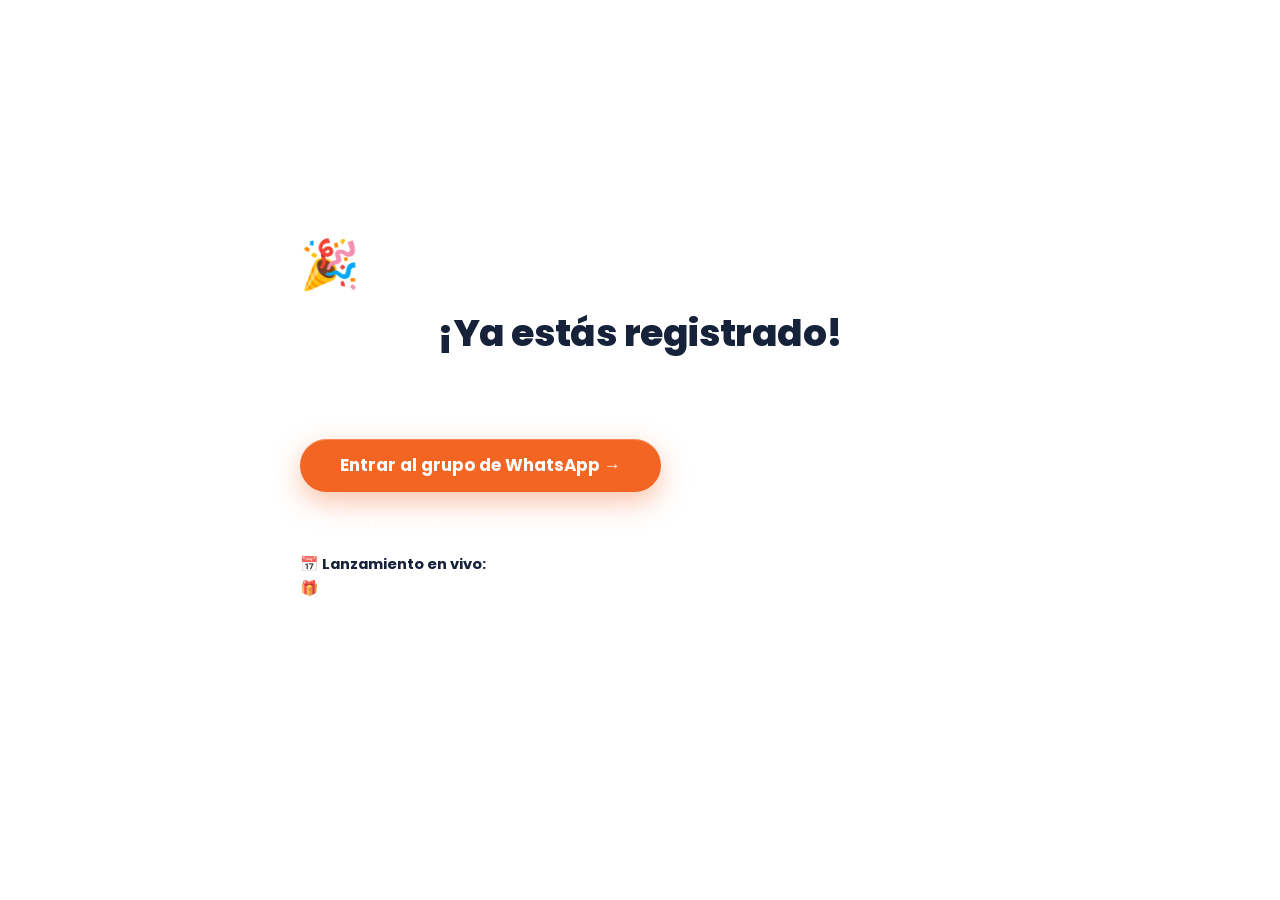
==== gracias.html @ bf1f476b "Landing Inmoescala Club: taller Claude para agentes inmobiliarios Co-Authored-By: Claude Sonnet 5 <n" ====
<!DOCTYPE html>
<html lang="es">
<head>
  <meta charset="UTF-8" />
  <meta name="viewport" content="width=device-width, initial-scale=1.0" />
  <meta name="robots" content="noindex, nofollow" />
  <title>¡Ya estás registrado! · Inmoescala Club</title>
  <link rel="icon" href="assets/img/favicon.png" />
  <link rel="preconnect" href="https://fonts.googleapis.com" />
  <link rel="preconnect" href="https://fonts.gstatic.com" crossorigin />
  <link href="https://fonts.googleapis.com/css2?family=Poppins:wght@400;500;600;700;800&display=swap" rel="stylesheet" />
  <link rel="stylesheet" href="assets/css/style.css" />
</head>
<body>
  <section class="section section--accent" style="min-height:100vh;display:flex;align-items:center;">
    <div class="container container--narrow cta-final">
      <p style="font-size:3rem;margin-bottom:8px;">🎉</p>
      <h2>¡Ya estás registrado!</h2>
      <p style="color:rgba(255,255,255,.9);font-size:1.05rem;margin-bottom:8px;">
        Entra ahora al grupo privado de WhatsApp donde daremos toda la información del lanzamiento en vivo.
      </p>
      <a href="https://chat.whatsapp.com/ITDVWsMDcHaIc5t96VjvVS" class="btn btn--lg" style="margin:20px 0;">
        Entrar al grupo de WhatsApp →
      </a>
      <p style="color:rgba(255,255,255,.82);font-size:.92rem;">
        También te enviamos el enlace a tu correo.
      </p>
      <p style="color:rgba(255,255,255,.82);font-size:.92rem;margin-top:16px;">
        📅 <strong>Lanzamiento en vivo:</strong> 8 de octubre, 6:00 pm (Ecuador · Colombia · Perú)<br />
        🎁 Estás participando en el sorteo de una auditoría de tu perfil y contenido. El ganador se anuncia en vivo.
      </p>
      <p style="margin-top:24px;">
        <a href="index.html" style="color:rgba(255,255,255,.7);font-size:.88rem;">← Volver al inicio</a>
      </p>
    </div>
  </section>
</body>
</html>
---- assets/css/style.css ----
/* ================================================================
   INMOESCALA CLUB — Landing "Taller Claude para agentes inmobiliarios"
   Cada sección con su propio tratamiento visual. Mobile-first.
   Paleta: blanco base + azul marino + cyan + naranja
   Tipografía: Poppins
   ================================================================ */

:root {
  --navy:        #16255c;
  --navy-2:      #1e326f;
  --navy-deep:   #0e1a44;
  --cyan:        #2ea3dd;
  --cyan-soft:   #7fd0f2;
  --accent:      #f26522;
  --accent-2:    #ff7d3c;
  --accent-dark: #d9531a;

  --ink:         #16213a;
  --body:        #45506a;
  --muted:       #7a869e;
  --line:        #e6ebf4;
  --paper:       #ffffff;
  --paper-2:     #f6f8fd;

  --font: "Poppins", -apple-system, BlinkMacSystemFont, "Segoe UI", Roboto, sans-serif;
  --r-sm: 12px;
  --r:    18px;
  --r-lg: 26px;
  --maxw: 1140px;

  --shadow-s: 0 4px 18px rgba(22, 37, 92, .07);
  --shadow-m: 0 14px 40px rgba(22, 37, 92, .12);
  --shadow-l: 0 30px 80px rgba(14, 26, 68, .28);

  --ease: cubic-bezier(.22, 1, .36, 1);
}

/* ---------- Reset ---------- */
*, *::before, *::after { box-sizing: border-box; margin: 0; padding: 0; }
html { scroll-behavior: smooth; -webkit-text-size-adjust: 100%; }
body {
  font-family: var(--font);
  color: var(--body);
  background: var(--paper);
  line-height: 1.65;
  font-size: 16px;
  overflow-x: hidden;
  -webkit-font-smoothing: antialiased;
  text-rendering: optimizeLegibility;
}
img { max-width: 100%; display: block; height: auto; }
a { color: var(--navy); text-decoration: none; }
strong { font-weight: 700; color: var(--ink); }

h1, h2, h3 { line-height: 1.16; color: var(--ink); font-weight: 700; letter-spacing: -.015em; }
h1 { font-size: clamp(1.9rem, 7vw, 3.15rem); font-weight: 800; }
h2 { font-size: clamp(1.5rem, 5.2vw, 2.35rem); font-weight: 800; }
h3 { font-size: 1.1rem; font-weight: 600; letter-spacing: 0; }

.txt-accent { color: var(--accent); }

/* ---------- Layout base ---------- */
.container { max-width: var(--maxw); margin: 0 auto; padding-inline: 20px; }
.container--narrow { max-width: 720px; }
.section { padding-block: clamp(48px, 9vw, 92px); position: relative; }
.section--alt { background: var(--paper-2); }
.center { text-align: center; }

/* Encabezado de sección reutilizable */
.section > .container > h2 { text-align: center; max-width: 22ch; margin-inline: auto; }
.section__intro {
  text-align: center; color: var(--muted); max-width: 52ch;
  margin: 14px auto 0; font-size: clamp(.98rem, 2.6vw, 1.08rem);
}
.section__eyebrow {
  display: block; text-align: center; text-transform: uppercase;
  letter-spacing: .16em; font-size: .72rem; font-weight: 700;
  color: var(--cyan); margin-bottom: 12px;
}

/* Aparición al hacer scroll */
.reveal { opacity: 0; transform: translateY(24px); transition: opacity .7s var(--ease), transform .7s var(--ease); }
.reveal.is-in { opacity: 1; transform: none; }
@media (prefers-reduced-motion: reduce) {
  .reveal { opacity: 1; transform: none; transition: none; }
}

/* ================================================================
   BOTONES
   ================================================================ */
.btn {
  --btn-bg: var(--accent);
  display: inline-flex; align-items: center; justify-content: center; gap: 8px;
  cursor: pointer; border: 0; font-family: var(--font);
  font-weight: 700; font-size: 1rem; line-height: 1;
  color: #fff; background: var(--btn-bg);
  padding: 16px 30px; border-radius: 999px;
  box-shadow: 0 10px 28px rgba(242, 101, 34, .38), inset 0 1px 0 rgba(255,255,255,.25);
  transition: transform .18s var(--ease), box-shadow .18s var(--ease), filter .18s var(--ease);
  text-align: center;
}
.btn:hover { transform: translateY(-2px); filter: brightness(1.05);
  box-shadow: 0 16px 40px rgba(242, 101, 34, .46), inset 0 1px 0 rgba(255,255,255,.25); }
.btn:active { transform: translateY(0); }
.btn--sm { padding: 10px 18px; font-size: .86rem; box-shadow: 0 6px 16px rgba(242,101,34,.32); }
.btn--lg { padding: 18px 40px; font-size: 1.06rem; }
.btn--block { width: 100%; }
.btn--ghost {
  background: transparent; color: var(--navy);
  box-shadow: inset 0 0 0 1.5px var(--line);
}
.btn--ghost:hover { background: var(--paper-2); filter: none; }

/* Brillo que recorre el botón */
.btn--shine { position: relative; overflow: hidden; }
.btn--shine::after {
  content: ""; position: absolute; top: 0; left: -80%;
  width: 40%; height: 100%; pointer-events: none;
  background: linear-gradient(100deg, transparent, rgba(255,255,255,.6), transparent);
  transform: skewX(-20deg);
  animation: shine 2.8s var(--ease) infinite;
}
@keyframes shine { 0% { left: -80%; } 55%, 100% { left: 140%; } }
@media (prefers-reduced-motion: reduce) { .btn--shine::after { display: none; } }

/* ================================================================
   HEADER
   ================================================================ */
.site-header {
  position: sticky; top: 0; z-index: 100;
  background: rgba(255, 255, 255, .82);
  backdrop-filter: saturate(180%) blur(12px);
  -webkit-backdrop-filter: saturate(180%) blur(12px);
  border-bottom: 1px solid var(--line);
}
.site-header__inner {
  display: flex; align-items: center; justify-content: space-between;
  padding-block: 11px;
}
.logo img { display: block; height: 34px; width: auto; }

/* ================================================================
   HERO — fondo con malla de luz + tarjeta flotante
   ================================================================ */
.hero {
  position: relative;
  padding-block: clamp(40px, 8vw, 76px) clamp(48px, 9vw, 84px);
  background:
    radial-gradient(60% 50% at 12% 0%, rgba(46, 163, 221, .16), transparent 70%),
    radial-gradient(50% 40% at 100% 20%, rgba(242, 101, 34, .12), transparent 70%),
    var(--paper);
  overflow: hidden;
}
.hero::before {  /* patrón de puntos sutil */
  content: ""; position: absolute; inset: 0;
  background-image: radial-gradient(rgba(22, 37, 92, .05) 1px, transparent 1px);
  background-size: 26px 26px;
  -webkit-mask-image: linear-gradient(180deg, #000, transparent 75%);
  mask-image: linear-gradient(180deg, #000, transparent 75%);
  pointer-events: none;
}
.hero__grid {
  position: relative;
  display: grid; grid-template-columns: 1.1fr .9fr;
  gap: clamp(28px, 5vw, 56px); align-items: center;
}

.badge {
  display: inline-flex; align-items: center; gap: 9px;
  background: #fff; color: var(--accent-dark);
  font-weight: 700; font-size: clamp(.66rem, 2vw, .78rem);
  letter-spacing: .02em; line-height: 1.3;
  padding: 8px 15px; border-radius: 999px; margin-bottom: 18px;
  box-shadow: var(--shadow-s); border: 1px solid var(--line);
}
.badge__dot {
  width: 8px; height: 8px; border-radius: 50%; background: var(--accent); flex-shrink: 0;
  box-shadow: 0 0 0 0 rgba(242, 101, 34, .55);
  animation: ping 1.8s var(--ease) infinite;
}
@keyframes ping {
  0%   { box-shadow: 0 0 0 0 rgba(242, 101, 34, .55); }
  70%  { box-shadow: 0 0 0 10px rgba(242, 101, 34, 0); }
  100% { box-shadow: 0 0 0 0 rgba(242, 101, 34, 0); }
}

.hero h1 { margin-bottom: 16px; }
.hero__sub {
  font-size: clamp(1rem, 2.8vw, 1.14rem); color: var(--body);
  max-width: 44ch; margin-bottom: 26px;
}
.hero__actions-note, .hero__note {
  margin-top: 14px; font-size: clamp(.82rem, 2.3vw, .9rem); color: var(--muted);
}

.hero__media { position: relative; }
.hero__img {
  width: 100%; max-width: 440px; margin-inline: auto;
  border-radius: var(--r-lg);
  box-shadow: var(--shadow-l);
  aspect-ratio: 4 / 5; object-fit: cover;
  background: var(--paper-2);
}
/* tarjetita decorativa "en vivo" sobre la foto */
.hero__media::after {
  content: "● EN VIVO";
  position: absolute; top: 14px; left: 14px;
  background: rgba(14, 26, 68, .82); color: #fff;
  font-size: .68rem; font-weight: 700; letter-spacing: .08em;
  padding: 6px 11px; border-radius: 999px;
  backdrop-filter: blur(4px);
}

/* ---------- Countdown ---------- */
.countdown { margin-bottom: 24px; }
.countdown__label {
  display: block; font-size: .72rem; color: var(--muted);
  font-weight: 700; letter-spacing: .12em; text-transform: uppercase;
  margin-bottom: 10px;
}
.countdown__timer { display: flex; align-items: stretch; gap: 8px; }
.countdown__unit {
  flex: 1; min-width: 0;
  background: linear-gradient(180deg, var(--navy-2), var(--navy));
  color: #fff; border-radius: var(--r-sm);
  padding: 12px 6px; text-align: center;
  box-shadow: var(--shadow-s), inset 0 1px 0 rgba(255,255,255,.08);
  display: flex; flex-direction: column; gap: 3px;
}
.countdown__unit span {
  font-size: clamp(1.35rem, 5vw, 1.75rem); font-weight: 800; line-height: 1;
  font-variant-numeric: tabular-nums;
}
.countdown__unit small {
  font-size: .58rem; text-transform: uppercase; letter-spacing: .1em; opacity: .75;
}
.countdown__sep { display: none; }

/* ================================================================
   MARQUEE
   ================================================================ */
.marquee {
  background: var(--navy-deep); color: #fff; overflow: hidden;
  padding-block: 12px; white-space: nowrap;
  border-block: 1px solid rgba(255,255,255,.06);
}
.marquee__track {
  display: inline-flex; will-change: transform;
  animation: roll 30s linear infinite;
  font-weight: 600; font-size: clamp(.78rem, 2.2vw, .9rem); letter-spacing: .02em;
}
.marquee__track span { padding-right: 24px; }
@keyframes roll { from { transform: translateX(0); } to { transform: translateX(-50%); } }
@media (prefers-reduced-motion: reduce) { .marquee__track { animation: none; } }

/* ================================================================
   TESTIMONIOS — tarjetas tipo "chat" con acento por país
   ================================================================ */
.grid { display: grid; gap: 18px; }
.grid--3 { grid-template-columns: repeat(3, 1fr); }
.grid--2 { grid-template-columns: repeat(2, 1fr); }

.testi-wrap { margin-top: 44px; }

.testi {
  background: var(--paper);
  border: 1px solid var(--line);
  border-radius: var(--r);
  padding: 26px 24px 24px;
  box-shadow: var(--shadow-s);
  position: relative;
  transition: transform .3s var(--ease), box-shadow .3s var(--ease);
}
.testi:hover { transform: translateY(-4px); box-shadow: var(--shadow-m); }
.testi::before {  /* comilla decorativa */
  content: "\201C";
  position: absolute; top: 4px; right: 18px;
  font-size: 3.4rem; line-height: 1; color: var(--cyan);
  opacity: .18; font-family: Georgia, serif;
}
.testi__top { display: flex; align-items: center; gap: 12px; margin-bottom: 14px; }
.testi__avatar {
  width: 52px; height: 52px; border-radius: 50%; object-fit: cover;
  background: var(--paper-2); flex-shrink: 0;
  border: 2px solid #fff; box-shadow: 0 0 0 1px var(--line);
}
.testi__name { font-weight: 700; color: var(--ink); font-size: .96rem; display: flex; align-items: center; gap: 6px; }
.testi__flag { font-size: 1rem; }
.testi__role { color: var(--muted); font-size: .8rem; }
.testi__quote { font-size: .98rem; color: var(--body); }
.testi__quote strong { color: var(--accent-dark); }

.testi--highlight {
  background: linear-gradient(150deg, var(--navy-2), var(--navy-deep));
  border-color: transparent;
  box-shadow: var(--shadow-m);
}
.testi--highlight::before { color: #fff; opacity: .16; }
.testi--highlight .testi__name { color: #fff; }
.testi--highlight .testi__role { color: rgba(255,255,255,.65); }
.testi--highlight .testi__quote { color: rgba(255,255,255,.92); }
.testi--highlight .testi__quote strong { color: var(--accent-2); }
.testi--highlight .testi__avatar { border-color: rgba(255,255,255,.2); box-shadow: none; }

/* ================================================================
   REGALOS — grid con brillo secuencial + regalo sorpresa
   ================================================================ */
.section--gifts {
  background:
    radial-gradient(70% 60% at 50% 0%, rgba(46, 163, 221, .1), transparent 70%),
    var(--paper-2);
}
.gifts-grid {
  display: grid; grid-template-columns: repeat(4, 1fr); gap: 16px;
  margin-top: 40px;
}
.gift {
  position: relative; overflow: hidden;
  background: var(--paper); border: 1px solid var(--line);
  border-radius: var(--r); padding: 20px 14px 18px; text-align: center;
  box-shadow: var(--shadow-s);
  transition: transform .3s var(--ease), box-shadow .3s var(--ease);
}
.gift:hover { transform: translateY(-4px); box-shadow: var(--shadow-m); }
.gift__media {
  position: relative; display: grid; place-items: center;
  height: 118px; margin-bottom: 12px;
}
.gift__media img { max-width: 118px; max-height: 118px; object-fit: contain; }
.gift__num {
  position: absolute; top: -6px; left: -6px;
  width: 26px; height: 26px; border-radius: 50%;
  background: var(--navy); color: #fff;
  font-size: .72rem; font-weight: 700;
  display: grid; place-items: center;
}
.gift__title {
  font-weight: 600; font-size: .84rem; color: var(--ink); line-height: 1.3;
}

/* destello diagonal en secuencia */
.gift::after {
  content: ""; position: absolute; top: 0; left: -60%;
  width: 42%; height: 100%; pointer-events: none;
  background: linear-gradient(100deg,
    transparent, rgba(127, 208, 242, .0) 35%,
    rgba(46, 163, 221, .5) 50%,
    rgba(127, 208, 242, .0) 65%, transparent);
  transform: skewX(-16deg);
  animation: gift-shine 4s var(--ease) infinite;
}
.gift:nth-child(1)::after { animation-delay: 0s; }
.gift:nth-child(2)::after { animation-delay: .45s; }
.gift:nth-child(3)::after { animation-delay: .9s; }
.gift:nth-child(4)::after { animation-delay: 1.35s; }
.gift:nth-child(5)::after { animation-delay: 1.8s; }
.gift:nth-child(6)::after { animation-delay: 2.25s; }
.gift:nth-child(7)::after { animation-delay: 2.7s; }
@keyframes gift-shine { 0% { left: -60%; } 50%, 100% { left: 130%; } }

.gift--surprise {
  background: linear-gradient(150deg, var(--navy-2), var(--navy-deep));
  border-color: transparent;
}
.gift--surprise .gift__media {
  background: radial-gradient(circle at 50% 40%, rgba(46,163,221,.35), transparent 70%);
  border-radius: var(--r-sm);
}
.gift--surprise .gift__title { color: #fff; }
.gift__surprise-mark {
  font-size: 3rem; font-weight: 800; color: #fff;
  animation: bob 1.9s var(--ease) infinite;
}
@keyframes bob { 0%, 100% { transform: translateY(0) scale(1); } 50% { transform: translateY(-4px) scale(1.06); } }

@media (prefers-reduced-motion: reduce) {
  .gift::after, .gift__surprise-mark { animation: none; }
}

.gifts__note {
  text-align: center; font-style: italic; color: var(--muted);
  font-size: .9rem; margin-top: 26px; margin-bottom: 22px;
}

/* ================================================================
   QUIÉN SOY — foto con marco + panel de credenciales
   ================================================================ */
.about {
  display: grid; grid-template-columns: .82fr 1.18fr;
  gap: clamp(28px, 6vw, 64px); align-items: center;
}
.about__photos { position: relative; }
.about__photos img {
  width: 100%; border-radius: var(--r-lg); object-fit: cover;
  aspect-ratio: 4 / 5; box-shadow: var(--shadow-m);
}
.about__photos::before {  /* bloque de color detrás */
  content: ""; position: absolute; inset: auto -14px -14px auto;
  width: 62%; height: 62%; border-radius: var(--r-lg);
  background: linear-gradient(135deg, var(--cyan), var(--navy));
  z-index: -1;
}

.about__eyebrow { text-align: left; }
.about h2 { text-align: left; margin-bottom: 16px; max-width: none; }
.about__lead { color: var(--body); margin-bottom: 20px; font-size: 1.02rem; }
.about__card {
  background: var(--paper); border: 1px solid var(--line);
  border-radius: var(--r); padding: 22px 24px;
  box-shadow: var(--shadow-s);
  display: grid; gap: 12px;
}
.about__card p { display: flex; gap: 10px; align-items: flex-start; font-size: .95rem; color: var(--body); }
.check {
  color: #fff; background: var(--cyan);
  width: 20px; height: 20px; border-radius: 6px; flex-shrink: 0;
  display: grid; place-items: center; font-size: .7rem; font-weight: 700; margin-top: 2px;
}

/* ================================================================
   FORMULARIO — bloque oscuro, tarjeta con marco degradado
   ================================================================ */
.cta-section {
  background:
    radial-gradient(120% 60% at 50% -10%, rgba(46,163,221,.22), transparent 60%),
    linear-gradient(180deg, var(--navy), var(--navy-deep));
  color: #fff;
  overflow: hidden;
}
.cta-section::before {
  content: ""; position: absolute; inset: 0;
  background-image: radial-gradient(rgba(255,255,255,.05) 1px, transparent 1px);
  background-size: 30px 30px;
  -webkit-mask-image: radial-gradient(70% 60% at 50% 0%, #000, transparent);
  mask-image: radial-gradient(70% 60% at 50% 0%, #000, transparent);
  pointer-events: none;
}
.cta-section > .container { position: relative; }
.cta-section h2 { color: #fff; }
.cta-section .section__intro { color: rgba(255,255,255,.72); }

.form {
  position: relative;
  background: var(--paper);
  border-radius: var(--r-lg);
  padding: clamp(24px, 6vw, 40px);
  max-width: 640px; margin: 36px auto 0;
  box-shadow: var(--shadow-l);
}
.form::before {
  content: ""; position: absolute; inset: -2px; z-index: -1;
  border-radius: calc(var(--r-lg) + 2px);
  background: linear-gradient(135deg, var(--accent), var(--cyan), var(--accent));
  background-size: 220% 220%;
  animation: frame 7s var(--ease) infinite;
}
@keyframes frame { 0%, 100% { background-position: 0 50%; } 50% { background-position: 100% 50%; } }
@media (prefers-reduced-motion: reduce) { .form::before { animation: none; } }

.form__badge {
  display: flex; align-items: center; gap: 7px; width: fit-content;
  background: rgba(242, 101, 34, .1); color: var(--accent-dark);
  font-weight: 700; font-size: .72rem; letter-spacing: .04em;
  text-transform: uppercase;
  padding: 7px 14px; border-radius: 999px; margin: 0 auto 18px;
}
.form__progress {
  height: 8px; background: var(--line); border-radius: 999px; overflow: hidden;
}
.form__progress-bar {
  height: 100%; width: 50%;
  background: linear-gradient(90deg, var(--accent), var(--accent-2));
  border-radius: 999px; transition: width .35s var(--ease);
}
.form__step-label {
  font-size: .74rem; color: var(--muted); font-weight: 700;
  letter-spacing: .06em; text-transform: uppercase;
  margin: 10px 0 22px;
}
.form__step { border: 0; display: none; }
.form__step.is-active { display: block; animation: stepin .4s var(--ease); }
@keyframes stepin { from { opacity: 0; transform: translateY(14px); } to { opacity: 1; transform: none; } }
.form__step legend {
  font-size: 1.2rem; font-weight: 800; color: var(--ink); margin-bottom: 18px;
}

/* ---- Formulario en modo "una pregunta a la vez" ---- */
.form--wizard .form__stage { min-height: 1px; }
.form--wizard .form__step legend {
  font-size: clamp(1.2rem, 4vw, 1.5rem);
  text-align: center;
  margin-bottom: 8px;
}
.form--wizard .form__hint {
  text-align: center; color: var(--muted); font-size: .88rem;
  margin-bottom: 20px;
}
.form--wizard .form__row { margin-bottom: 6px; }
.form--wizard .form__step:not([data-step="5"]):not([data-step="6"]):not([data-step="7"]):not([data-step="8"]) .form__row input {
  text-align: center; font-size: 1.1rem;
}
.form--wizard .opt { font-size: .98rem; }

/* pip de "pregunta actual" al estilo quiz, sustituye el label superior */
.form__step-label {
  display: inline-flex; align-items: center; gap: 6px;
  background: var(--paper-2); color: var(--navy);
  padding: 5px 12px; border-radius: 999px;
  font-size: .72rem; margin: 12px auto 24px; width: fit-content;
}
.form__step-label #step-current { color: var(--accent); font-size: .8rem; }

.form__row { margin-bottom: 18px; }
.form__row > label, .form__q {
  display: block; font-weight: 600; margin-bottom: 8px;
  color: var(--ink); font-size: .96rem;
}
.form__row small { display: block; margin-top: 7px; font-size: .8rem; color: var(--muted); }

.form input[type="text"],
.form input[type="email"],
.form input[type="tel"] {
  width: 100%; padding: 15px 16px;
  border: 1.5px solid var(--line); border-radius: var(--r-sm);
  font: inherit; font-size: 1rem; background: var(--paper-2);
  transition: border-color .16s var(--ease), box-shadow .16s var(--ease), background .16s var(--ease);
}
.form input::placeholder { color: #aab3c5; }
.form input:focus {
  outline: none; border-color: var(--cyan); background: #fff;
  box-shadow: 0 0 0 4px rgba(46, 163, 221, .15);
}
.form input.invalid {
  border-color: var(--accent);
  box-shadow: 0 0 0 4px rgba(242, 101, 34, .12);
}

.opt {
  display: flex; align-items: center; gap: 11px;
  padding: 13px 15px; border: 1.5px solid var(--line);
  border-radius: var(--r-sm); margin-bottom: 9px; cursor: pointer;
  font-weight: 400; font-size: .94rem; color: var(--body);
  transition: border-color .15s var(--ease), background .15s var(--ease);
}
.opt:hover { border-color: var(--cyan-soft); }
.opt input { accent-color: var(--accent); width: 18px; height: 18px; flex-shrink: 0; }
.opt:has(input:checked) {
  border-color: var(--accent); background: rgba(242, 101, 34, .06);
  color: var(--ink); font-weight: 500;
}
.opt-other { margin-top: 8px; }

.form__check {
  display: flex; gap: 10px; align-items: flex-start;
  font-size: .84rem; color: var(--muted); margin: 6px 0 20px; font-weight: 400;
}
.form__check input { accent-color: var(--accent); margin-top: 3px; width: 17px; height: 17px; flex-shrink: 0; }

.form__nav { display: flex; gap: 10px; }
.form__nav .btn--ghost { flex-shrink: 0; }
.form__nav .btn:not(.btn--ghost) { flex: 1; }
.form__next { width: 100%; }
.form__status { margin-top: 14px; font-size: .88rem; font-weight: 600; text-align: center; }
.form__status.error { color: var(--accent-dark); }
.form__status.ok { color: var(--cyan); }

/* ================================================================
   FOOTER
   ================================================================ */
.site-footer {
  background: var(--navy-deep); color: rgba(255, 255, 255, .62);
  text-align: center; padding-block: 40px; font-size: .84rem;
}
.site-footer__logo { margin: 0 auto 14px; height: 32px; width: auto; filter: brightness(0) invert(1); opacity: .8; }
.site-footer a { color: rgba(255, 255, 255, .82); }
.site-footer p { margin-block: 6px; }
.site-footer__disclaimer { font-size: .74rem; opacity: .5; margin-top: 14px; max-width: 46ch; margin-inline: auto; }

/* ================================================================
   STICKY CTA (mobile)
   ================================================================ */
.sticky-cta {
  display: none;
  position: fixed; left: 12px; right: 12px; bottom: 12px; z-index: 90;
  background: linear-gradient(90deg, var(--accent), var(--accent-2));
  color: #fff; text-align: center; padding: 15px;
  border-radius: 999px; font-weight: 700; font-size: 1rem;
  box-shadow: 0 12px 34px rgba(242, 101, 34, .5);
}

/* ================================================================
   RESPONSIVE
   ================================================================ */
@media (min-width: 560px) {
  .countdown__unit { padding: 14px 8px; }
}

@media (max-width: 960px) {
  .hero__grid { grid-template-columns: 1fr; }
  .hero__media { order: -1; max-width: 340px; margin-inline: auto; }
  .hero__img { max-width: 340px; }
  .about { grid-template-columns: 1fr; }
  .about__photos { max-width: 400px; margin-inline: auto; }
  .about h2, .about__eyebrow { text-align: center; }
  .about__lead { text-align: center; }
  .grid--3 { grid-template-columns: 1fr 1fr; }
  .testi--highlight { grid-column: 1 / -1; }
  .gifts-grid { grid-template-columns: repeat(3, 1fr); }
}

@media (max-width: 640px) {
  .grid--3, .grid--2 { grid-template-columns: 1fr; }
  .gifts-grid { grid-template-columns: repeat(2, 1fr); gap: 12px; }
  .gift__media { height: 100px; }
  .gift__media img { max-width: 100px; max-height: 100px; }
  .sticky-cta { display: block; }
  .site-header .btn--sm { display: none; }
  body { padding-bottom: 76px; }
  .form__nav { flex-wrap: wrap; }
  .form__nav .btn--ghost { width: 100%; order: 2; }
  .btn { width: 100%; }        /* CTAs full-width en móvil */
  .site-header .logo img { height: 30px; }
}

@media (max-width: 380px) {
  .countdown__unit small { font-size: .52rem; }
  .countdown__timer { gap: 6px; }
}
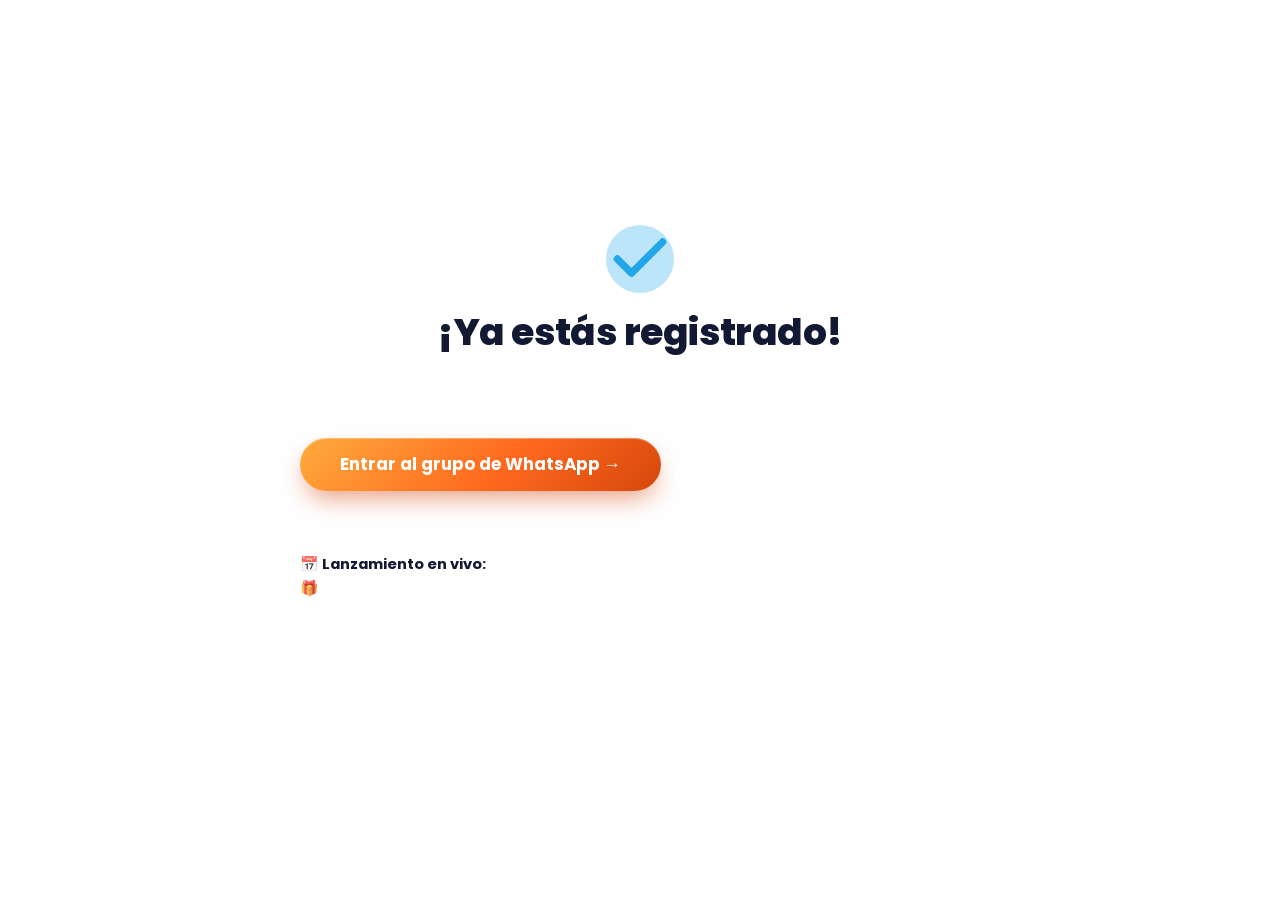
==== commit 6047e97b: "Mejora UX: paleta más rica, CTA premium, contadores animados, confeti en gracias.html, refuerzo mobi" ====
--- a/gracias.html
+++ b/gracias.html
@@ -10,16 +10,45 @@
   <link rel="preconnect" href="https://fonts.gstatic.com" crossorigin />
   <link href="https://fonts.googleapis.com/css2?family=Poppins:wght@400;500;600;700;800&display=swap" rel="stylesheet" />
   <link rel="stylesheet" href="assets/css/style.css" />
+  <style>
+    .gracias-wrap {
+      min-height: 100vh; display: flex; align-items: center; position: relative; overflow: hidden;
+    }
+    .gracias-check {
+      width: 68px; height: 68px; margin: 0 auto 18px;
+      border-radius: 50%; background: rgba(34, 166, 232, .16);
+      display: grid; place-items: center;
+    }
+    .gracias-check path {
+      stroke-dasharray: 36; stroke-dashoffset: 36;
+      animation: gracias-trazo .6s ease-out .3s forwards;
+    }
+    @keyframes gracias-trazo { to { stroke-dashoffset: 0; } }
+    .confeti {
+      position: absolute; top: -14px; width: 8px; height: 13px; border-radius: 2px;
+      animation: gracias-caer 1.8s linear forwards; pointer-events: none;
+    }
+    @keyframes gracias-caer { to { transform: translateY(100vh) rotate(560deg); opacity: 0; } }
+    @media (prefers-reduced-motion: reduce) {
+      .gracias-check path { animation: none; stroke-dashoffset: 0; }
+      .confeti { display: none; }
+    }
+  </style>
 </head>
 <body>
-  <section class="section section--accent" style="min-height:100vh;display:flex;align-items:center;">
+  <section class="section section--accent gracias-wrap" id="gracias-stage">
     <div class="container container--narrow cta-final">
-      <p style="font-size:3rem;margin-bottom:8px;">🎉</p>
+      <div class="gracias-check">
+        <svg class="gracias-check" width="34" height="34" viewBox="0 0 24 24" fill="none"
+             stroke="#22A6E8" stroke-width="2.6" stroke-linecap="round" stroke-linejoin="round">
+          <path d="M20 6L9 17l-5-5" />
+        </svg>
+      </div>
       <h2>¡Ya estás registrado!</h2>
       <p style="color:rgba(255,255,255,.9);font-size:1.05rem;margin-bottom:8px;">
         Entra ahora al grupo privado de WhatsApp donde daremos toda la información del lanzamiento en vivo.
       </p>
-      <a href="https://chat.whatsapp.com/ITDVWsMDcHaIc5t96VjvVS" class="btn btn--lg" style="margin:20px 0;">
+      <a href="https://chat.whatsapp.com/ITDVWsMDcHaIc5t96VjvVS" class="btn btn--lg btn--shine" style="margin:20px 0;">
         Entrar al grupo de WhatsApp →
       </a>
       <p style="color:rgba(255,255,255,.82);font-size:.92rem;">
@@ -34,5 +63,26 @@
       </p>
     </div>
   </section>
+
+  <script>
+    (function celebrar() {
+      var prefersReduced = window.matchMedia && window.matchMedia("(prefers-reduced-motion: reduce)").matches;
+      if (prefersReduced) return;
+      var cont = document.getElementById("gracias-stage");
+      if (!cont) return;
+      var colores = ["#FF6A1F", "#FFAB3C", "#22A6E8", "#FFFFFF"];
+      for (var i = 0; i < 46; i++) {
+        (function (i) {
+          var p = document.createElement("i");
+          p.className = "confeti";
+          p.style.left = (Math.random() * 100) + "%";
+          p.style.background = colores[i % colores.length];
+          p.style.animationDelay = (Math.random() * 0.3) + "s";
+          cont.appendChild(p);
+          setTimeout(function () { p.remove(); }, 2200);
+        })(i);
+      }
+    })();
+  </script>
 </body>
 </html>
--- a/assets/css/style.css
+++ b/assets/css/style.css
@@ -6,21 +6,25 @@
    ================================================================ */
 
 :root {
-  --navy:        #16255c;
-  --navy-2:      #1e326f;
-  --navy-deep:   #0e1a44;
-  --cyan:        #2ea3dd;
-  --cyan-soft:   #7fd0f2;
-  --accent:      #f26522;
-  --accent-2:    #ff7d3c;
-  --accent-dark: #d9531a;
-
-  --ink:         #16213a;
-  --body:        #45506a;
+  /* Azules más ricos y saturados — mejor contraste sobre blanco y en degradados */
+  --navy:        #132256;
+  --navy-2:      #1c3378;
+  --navy-deep:   #0a1638;
+  --cyan:        #22a6e8;
+  --cyan-soft:   #7ed4f5;
+  --cyan-deep:   #0f7fc4;
+
+  /* Naranja más vivo, con un segundo tono cálido para degradados con más punch */
+  --accent:      #ff6a1f;
+  --accent-2:    #ffab3c;
+  --accent-dark: #d6470c;
+
+  --ink:         #121a33;
+  --body:        #454f6b;
   --muted:       #7a869e;
   --line:        #e6ebf4;
   --paper:       #ffffff;
-  --paper-2:     #f6f8fd;
+  --paper-2:     #f5f8fd;
 
   --font: "Poppins", -apple-system, BlinkMacSystemFont, "Segoe UI", Roboto, sans-serif;
   --r-sm: 12px;
@@ -28,9 +32,9 @@
   --r-lg: 26px;
   --maxw: 1140px;
 
-  --shadow-s: 0 4px 18px rgba(22, 37, 92, .07);
-  --shadow-m: 0 14px 40px rgba(22, 37, 92, .12);
-  --shadow-l: 0 30px 80px rgba(14, 26, 68, .28);
+  --shadow-s: 0 4px 18px rgba(19, 34, 86, .08);
+  --shadow-m: 0 14px 40px rgba(19, 34, 86, .13);
+  --shadow-l: 0 30px 80px rgba(10, 22, 56, .30);
 
   --ease: cubic-bezier(.22, 1, .36, 1);
 }
@@ -52,10 +56,11 @@
 a { color: var(--navy); text-decoration: none; }
 strong { font-weight: 700; color: var(--ink); }
 
-h1, h2, h3 { line-height: 1.16; color: var(--ink); font-weight: 700; letter-spacing: -.015em; }
+h1, h2, h3 { line-height: 1.16; color: var(--ink); font-weight: 700; letter-spacing: -.015em; text-wrap: balance; }
 h1 { font-size: clamp(1.9rem, 7vw, 3.15rem); font-weight: 800; }
 h2 { font-size: clamp(1.5rem, 5.2vw, 2.35rem); font-weight: 800; }
 h3 { font-size: 1.1rem; font-weight: 600; letter-spacing: 0; }
+p { text-wrap: pretty; }
 
 .txt-accent { color: var(--accent); }
 
@@ -89,34 +94,34 @@
    BOTONES
    ================================================================ */
 .btn {
-  --btn-bg: var(--accent);
   display: inline-flex; align-items: center; justify-content: center; gap: 8px;
   cursor: pointer; border: 0; font-family: var(--font);
   font-weight: 700; font-size: 1rem; line-height: 1;
-  color: #fff; background: var(--btn-bg);
+  color: #fff;
+  background: linear-gradient(135deg, var(--accent-2), var(--accent) 55%, var(--accent-dark));
   padding: 16px 30px; border-radius: 999px;
-  box-shadow: 0 10px 28px rgba(242, 101, 34, .38), inset 0 1px 0 rgba(255,255,255,.25);
+  box-shadow: 0 12px 26px -6px rgba(214, 71, 12, .55), inset 0 1px 0 rgba(255,255,255,.3);
   transition: transform .18s var(--ease), box-shadow .18s var(--ease), filter .18s var(--ease);
   text-align: center;
 }
-.btn:hover { transform: translateY(-2px); filter: brightness(1.05);
-  box-shadow: 0 16px 40px rgba(242, 101, 34, .46), inset 0 1px 0 rgba(255,255,255,.25); }
-.btn:active { transform: translateY(0); }
-.btn--sm { padding: 10px 18px; font-size: .86rem; box-shadow: 0 6px 16px rgba(242,101,34,.32); }
+.btn:hover { transform: translateY(-2px); filter: brightness(1.04);
+  box-shadow: 0 18px 36px -6px rgba(214, 71, 12, .62), inset 0 1px 0 rgba(255,255,255,.3); }
+.btn:active { transform: translateY(0); filter: brightness(.98); }
+.btn--sm { padding: 10px 18px; font-size: .86rem; box-shadow: 0 8px 18px -5px rgba(214,71,12,.45); }
 .btn--lg { padding: 18px 40px; font-size: 1.06rem; }
 .btn--block { width: 100%; }
 .btn--ghost {
   background: transparent; color: var(--navy);
   box-shadow: inset 0 0 0 1.5px var(--line);
 }
-.btn--ghost:hover { background: var(--paper-2); filter: none; }
+.btn--ghost:hover { background: var(--paper-2); filter: none; box-shadow: inset 0 0 0 1.5px var(--line); }
 
 /* Brillo que recorre el botón */
 .btn--shine { position: relative; overflow: hidden; }
 .btn--shine::after {
   content: ""; position: absolute; top: 0; left: -80%;
   width: 40%; height: 100%; pointer-events: none;
-  background: linear-gradient(100deg, transparent, rgba(255,255,255,.6), transparent);
+  background: linear-gradient(100deg, transparent, rgba(255,255,255,.65), transparent);
   transform: skewX(-20deg);
   animation: shine 2.8s var(--ease) infinite;
 }
@@ -259,6 +264,23 @@
 .grid { display: grid; gap: 18px; }
 .grid--3 { grid-template-columns: repeat(3, 1fr); }
 .grid--2 { grid-template-columns: repeat(2, 1fr); }
+
+/* ---- Fila de cifras con conteo animado ---- */
+.stats-row {
+  display: grid; grid-template-columns: repeat(3, 1fr);
+  gap: 18px; margin: 36px 0 8px;
+}
+.stat {
+  text-align: center; padding: 22px 14px;
+  background: var(--paper-2); border-radius: var(--r);
+}
+.stat__num {
+  font-weight: 800; line-height: 1;
+  font-size: clamp(1.5rem, 5vw, 2.1rem);
+  color: var(--navy); font-variant-numeric: tabular-nums;
+}
+.stat__suffix { font-size: .55em; font-weight: 700; color: var(--cyan-deep); margin-left: 3px; }
+.stat__label { margin-top: 8px; font-size: .8rem; color: var(--muted); line-height: 1.35; }
 
 .testi-wrap { margin-top: 44px; }
 
@@ -560,9 +582,21 @@
 .form__nav .btn--ghost { flex-shrink: 0; }
 .form__nav .btn:not(.btn--ghost) { flex: 1; }
 .form__next { width: 100%; }
-.form__status { margin-top: 14px; font-size: .88rem; font-weight: 600; text-align: center; }
-.form__status.error { color: var(--accent-dark); }
-.form__status.ok { color: var(--cyan); }
+.form__status {
+  margin-top: 14px; font-size: .86rem; font-weight: 600; text-align: center;
+  border-radius: var(--r-sm); padding: 0; transition: padding .2s var(--ease);
+}
+.form__status:empty { padding: 0; }
+.form__status.error {
+  color: var(--accent-dark); background: rgba(255, 106, 31, .08);
+  padding: 10px 14px; animation: toast-in .3s var(--ease);
+}
+.form__status.ok {
+  color: var(--cyan-deep); background: rgba(34, 166, 232, .08);
+  padding: 10px 14px; animation: toast-in .3s var(--ease);
+}
+@keyframes toast-in { from { opacity: 0; transform: translateY(6px); } to { opacity: 1; transform: none; } }
+@media (prefers-reduced-motion: reduce) { .form__status.error, .form__status.ok { animation: none; } }
 
 /* ================================================================
    FOOTER
@@ -610,6 +644,9 @@
 
 @media (max-width: 640px) {
   .grid--3, .grid--2 { grid-template-columns: 1fr; }
+  .stats-row { grid-template-columns: repeat(3, 1fr); gap: 8px; }
+  .stat { padding: 14px 6px; }
+  .stat__label { font-size: .68rem; }
   .gifts-grid { grid-template-columns: repeat(2, 1fr); gap: 12px; }
   .gift__media { height: 100px; }
   .gift__media img { max-width: 100px; max-height: 100px; }
@@ -620,9 +657,85 @@
   .form__nav .btn--ghost { width: 100%; order: 2; }
   .btn { width: 100%; }        /* CTAs full-width en móvil */
   .site-header .logo img { height: 30px; }
+
+  /* Área de toque cómoda (mín. 44px) en opciones y campos */
+  .opt { min-height: 48px; padding-block: 13px; }
+  .opt input { width: 20px; height: 20px; }
+  .form input[type="text"],
+  .form input[type="email"],
+  .form input[type="tel"] { min-height: 50px; font-size: 16px; } /* 16px evita zoom-in de iOS al enfocar */
+  .form__check input { width: 19px; height: 19px; }
+  .popup__close { width: 38px; height: 38px; }
+
+  /* Gutter garantizado en toda la página */
+  .container { padding-inline: 18px; }
 }
 
 @media (max-width: 380px) {
   .countdown__unit small { font-size: .52rem; }
   .countdown__timer { gap: 6px; }
-}
+  .container { padding-inline: 16px; }
+  .btn--lg { padding: 16px 24px; font-size: 1rem; }
+}
+
+/* ================================================================
+   POP-UP (aparece a los 60s)
+   ================================================================ */
+.popup-overlay {
+  position: fixed; inset: 0; z-index: 200;
+  background: rgba(14, 26, 68, .6);
+  backdrop-filter: blur(3px);
+  display: grid; place-items: center;
+  padding: 20px;
+  animation: popup-fade .3s var(--ease);
+}
+.popup-overlay[hidden] { display: none; }
+@keyframes popup-fade { from { opacity: 0; } to { opacity: 1; } }
+
+.popup {
+  position: relative;
+  background: var(--paper);
+  border-radius: var(--r-lg);
+  padding: clamp(28px, 6vw, 40px);
+  max-width: 420px; width: 100%;
+  text-align: center;
+  box-shadow: var(--shadow-l);
+  animation: popup-pop .35s var(--ease);
+}
+@keyframes popup-pop {
+  from { opacity: 0; transform: scale(.92) translateY(8px); }
+  to   { opacity: 1; transform: none; }
+}
+@media (prefers-reduced-motion: reduce) {
+  .popup-overlay, .popup { animation: none; }
+}
+
+.popup__close {
+  position: absolute; top: 14px; right: 14px;
+  width: 32px; height: 32px; border-radius: 50%;
+  border: 1.5px solid var(--line); background: var(--paper);
+  color: var(--muted); font-size: .9rem; cursor: pointer;
+  display: grid; place-items: center;
+  transition: background .15s var(--ease), color .15s var(--ease);
+}
+.popup__close:hover { background: var(--paper-2); color: var(--ink); }
+
+.popup__badge {
+  display: inline-flex; align-items: center; gap: 7px;
+  background: rgba(242, 101, 34, .1); color: var(--accent-dark);
+  font-weight: 700; font-size: .72rem; letter-spacing: .04em;
+  text-transform: uppercase;
+  padding: 7px 14px; border-radius: 999px; margin-bottom: 16px;
+}
+
+.popup h3 {
+  font-size: clamp(1.15rem, 4vw, 1.4rem);
+  margin-bottom: 14px;
+}
+
+.popup__social {
+  font-size: .96rem; color: var(--body);
+  background: var(--paper-2); border-radius: var(--r-sm);
+  padding: 10px 14px; margin-bottom: 22px;
+}
+.popup__social strong { color: var(--navy); }
